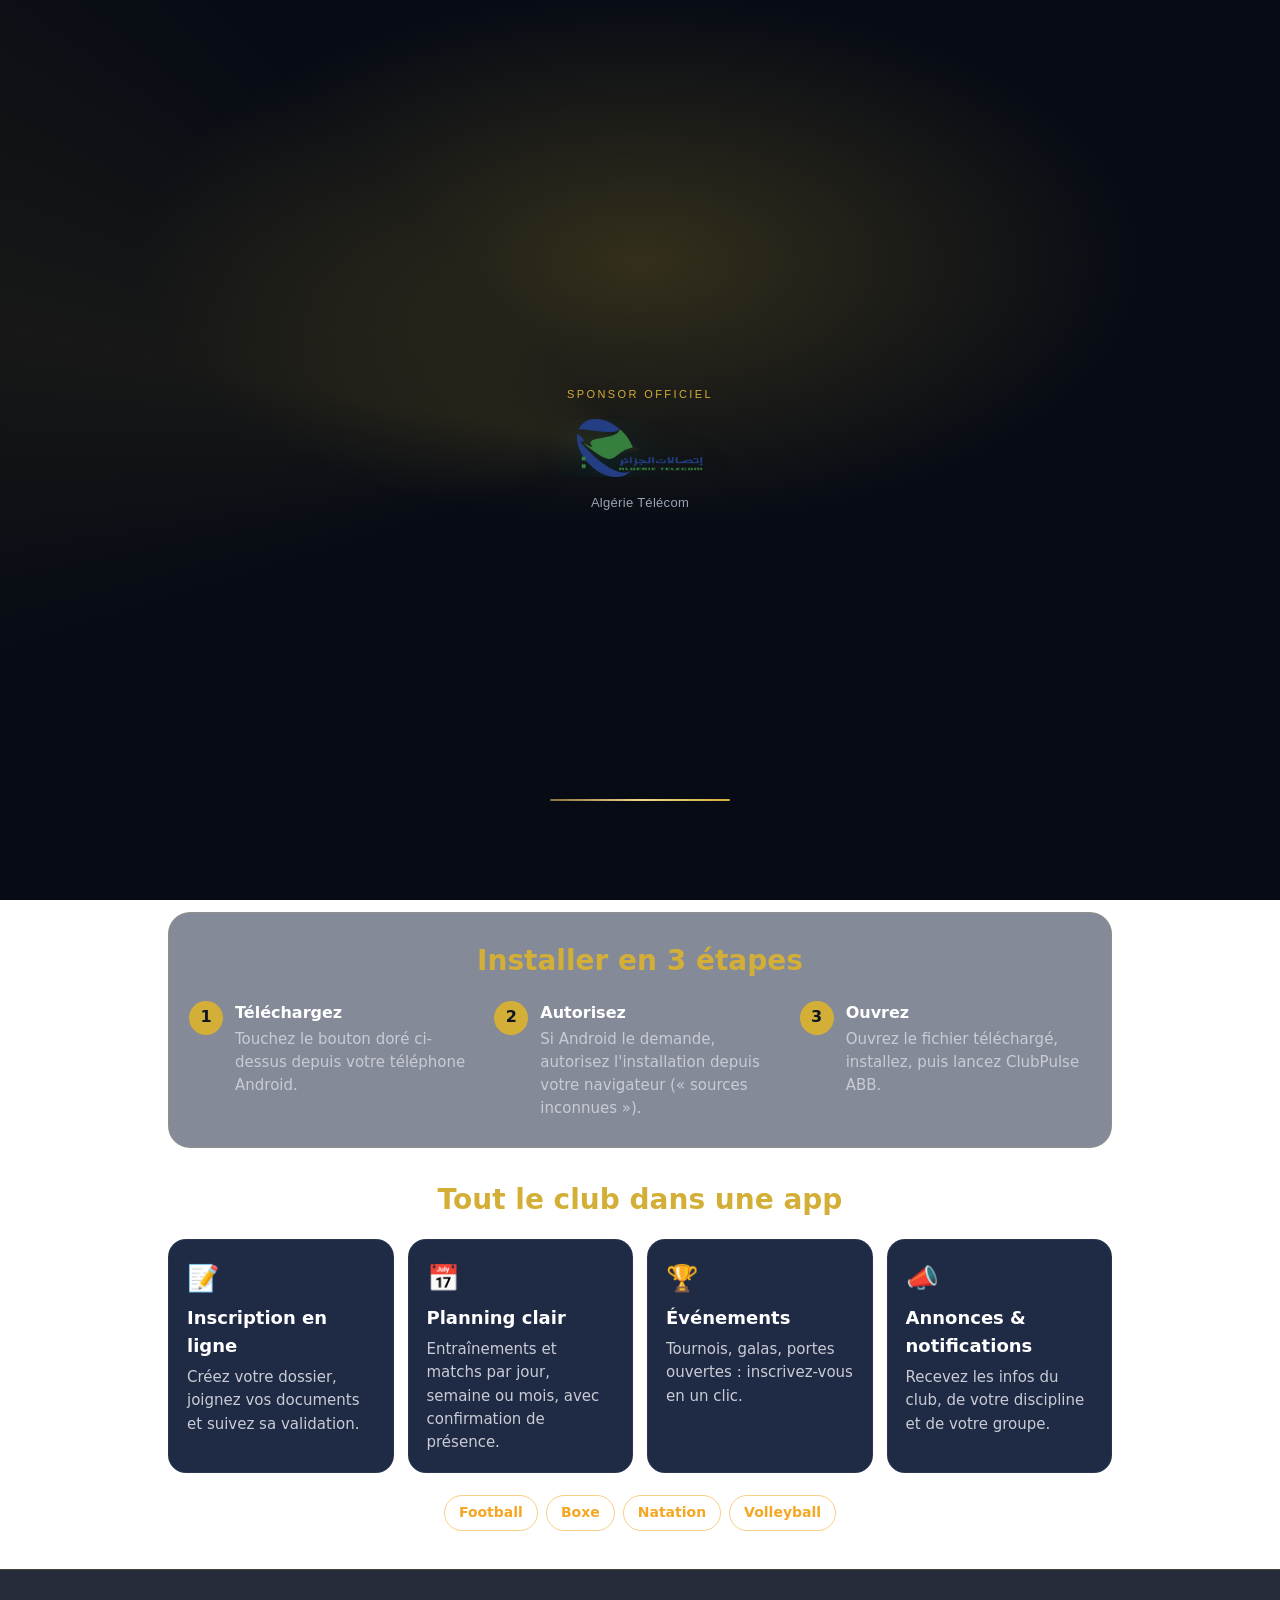
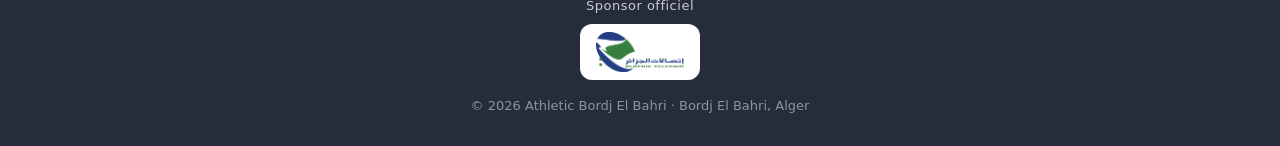
==== index.html @ ad1ceca2 "Landing charge motion.css" ====
<!DOCTYPE html>
<html lang="fr" dir="ltr">
<head>
  <meta charset="UTF-8">
  <meta name="viewport" content="width=device-width, initial-scale=1">
  <title>ClubPulse — Athletic Bordj El Bahri (ABB)</title>
  <meta name="description" content="ClubPulse, l'application officielle de l'Athletic Bordj El Bahri : inscriptions, planning, événements et annonces du club.">
  <meta name="theme-color" content="#1A1A2E">
  <meta property="og:title" content="ClubPulse — Athletic Bordj El Bahri">
  <meta property="og:description" content="Téléchargez l'application Android du club ABB.">
  <meta property="og:image" content="assets/logo-abb-full.png">
  <link rel="icon" type="image/png" href="assets/favicon.png">
  <link rel="stylesheet" href="assets/style.css">
  <link rel="stylesheet" href="assets/splash.css">
  <link rel="stylesheet" href="assets/motion.css">
</head>
<body>
  <div id="splash" class="splash" aria-hidden="true">
    <div class="splash-scene on" data-scene="club">
      <div class="ring"></div>
      <img class="crest" src="assets/logo-abb-emblem.png" alt="ABB">
      <p class="splash-name">Athletic Bordj El Bahri</p>
    </div>
    <div class="splash-scene" data-scene="ad">
      <p class="kicker">Sponsor officiel</p>
      <img class="ad-logo" src="assets/sponsor-at-mark.png" alt="Algérie Télécom">
      <p class="ad-name">Algérie Télécom</p>
    </div>
  </div>

  <header class="topbar">
    <a class="brand" href="#top">
      <img src="assets/logo-abb-emblem.png" alt="ABB" width="36" height="36">
      <span>ClubPulse <b>ABB</b></span>
    </a>
    <nav class="lang" aria-label="Langue / Language / اللغة">
      <button type="button" data-lang="fr" lang="fr">FR</button>
      <button type="button" data-lang="ar" lang="ar">عربي</button>
      <button type="button" data-lang="en" lang="en">EN</button>
    </nav>
  </header>

  <main id="top">
    <section class="hero">
      <img class="hero-logo" src="assets/logo-abb-full.png" alt="Athletic Bordj El Bahri" width="220">
      <p class="eyebrow" data-i18n="eyebrow">Application officielle du club</p>
      <h1 data-i18n="title">Athletic Bordj El Bahri</h1>
      <p class="lead" data-i18n="lead">Inscriptions, planning des entraînements, événements et annonces du club — dans votre poche.</p>

      <a class="btn-apk" id="apk-link" href="ClubPulse-ABB-release.apk" download>
        <svg viewBox="0 0 24 24" width="30" height="30" aria-hidden="true"><path fill="currentColor" d="M17.6 9.48l1.84-3.18a.4.4 0 0 0-.69-.4l-1.87 3.22A11.4 11.4 0 0 0 12 8.1c-1.77 0-3.43.4-4.88 1.02L5.25 5.9a.4.4 0 0 0-.69.4L6.4 9.48A10.8 10.8 0 0 0 1 18h22a10.8 10.8 0 0 0-5.4-8.52zM7 15.25a1.25 1.25 0 1 1 0-2.5 1.25 1.25 0 0 1 0 2.5zm10 0a1.25 1.25 0 1 1 0-2.5 1.25 1.25 0 0 1 0 2.5z"/></svg>
        <span class="btn-text">
          <strong data-i18n="download">Télécharger l'APK Android</strong>
          <small><span data-i18n="apkMeta">Version</span> 1.1.0 · <span dir="ltr">57</span> <span data-i18n="mb">Mo</span></small>
        </span>
      </a>
      <a class="btn-web" id="web-link" href="app/" data-i18n="openWeb">Ouvrir la démo web</a>
      <a class="btn-web" href="premium/">Voir l’interface premium</a>
      <p class="note" data-i18n="note">Gratuit · Android 7.0 ou plus · Français, العربية, English</p>
    </section>

    <section class="install">
      <h2 data-i18n="installTitle">Installer en 3 étapes</h2>
      <ol>
        <li><span class="num">1</span><div><b data-i18n="s1t">Téléchargez</b><p data-i18n="s1">Touchez le bouton doré ci-dessus depuis votre téléphone Android.</p></div></li>
        <li><span class="num">2</span><div><b data-i18n="s2t">Autorisez</b><p data-i18n="s2">Si Android le demande, autorisez l'installation depuis votre navigateur (« sources inconnues »).</p></div></li>
        <li><span class="num">3</span><div><b data-i18n="s3t">Ouvrez</b><p data-i18n="s3">Ouvrez le fichier téléchargé, installez, puis lancez ClubPulse ABB.</p></div></li>
      </ol>
    </section>

    <section class="features">
      <h2 data-i18n="featuresTitle">Tout le club dans une app</h2>
      <div class="grid">
        <article><div class="ico">📝</div><h3 data-i18n="f1t">Inscription en ligne</h3><p data-i18n="f1">Créez votre dossier, joignez vos documents et suivez sa validation.</p></article>
        <article><div class="ico">📅</div><h3 data-i18n="f2t">Planning clair</h3><p data-i18n="f2">Entraînements et matchs par jour, semaine ou mois, avec confirmation de présence.</p></article>
        <article><div class="ico">🏆</div><h3 data-i18n="f3t">Événements</h3><p data-i18n="f3">Tournois, galas, portes ouvertes : inscrivez-vous en un clic.</p></article>
        <article><div class="ico">📣</div><h3 data-i18n="f4t">Annonces & notifications</h3><p data-i18n="f4">Recevez les infos du club, de votre discipline et de votre groupe.</p></article>
      </div>
      <div class="chips">
        <span data-i18n="d1">Football</span><span data-i18n="d2">Boxe</span><span data-i18n="d3">Natation</span><span data-i18n="d4">Volleyball</span>
      </div>
    </section>
  </main>

  <footer class="footer">
    <div class="sponsor">
      <span data-i18n="sponsor">Sponsor officiel</span>
      <div class="sponsor-logo"><img src="assets/sponsor-algerie-telecom.png" alt="Algérie Télécom" height="40"></div>
    </div>
    <p class="copy">© <span id="year">2026</span> Athletic Bordj El Bahri · <span data-i18n="city">Bordj El Bahri, Alger</span></p>
  </footer>

  <script src="assets/i18n.js"></script>
  <script src="assets/splash.js"></script>
</body>
</html>
---- assets/style.css ----
@font-face { font-family: "Noto Sans Arabic"; src: url("NotoSansArabic-Regular.ttf") format("truetype"); font-weight: 400; font-display: swap; }
@font-face { font-family: "Noto Sans Arabic"; src: url("NotoSansArabic-Bold.ttf") format("truetype"); font-weight: 700; font-display: swap; }
:root { --navy: #1A1A2E; --navy-deep: #0F1624; --card: #1F2A44; --gold: #D4AF37; --accent: #F5A623; --text: #fff; --muted: #C9CCD6; }
* { box-sizing: border-box; }
html { scroll-behavior: smooth; }
body { margin: 0; color: var(--text); background: radial-gradient(1200px 600px at 50% -10%, #2a2a4a 0%, var(--navy) 45%, var(--navy-deep) 100%) fixed;
  font-family: system-ui, -apple-system, "Segoe UI", Roboto, "Helvetica Neue", Arial, sans-serif; line-height: 1.55; }
html[lang="ar"] body { font-family: "Noto Sans Arabic", system-ui, sans-serif; }
img { max-width: 100%; }
.topbar { position: sticky; top: 0; z-index: 10; display: flex; align-items: center; justify-content: space-between; gap: 12px;
  padding: 10px 18px; background: rgba(15, 22, 36, .85); backdrop-filter: blur(8px); border-bottom: 1px solid rgba(212, 175, 55, .18); }
.brand { display: flex; align-items: center; gap: 10px; color: var(--text); text-decoration: none; font-weight: 600; letter-spacing: .3px; }
.brand b { color: var(--gold); }
.lang { display: flex; gap: 6px; }
.lang button { border: 1px solid rgba(212, 175, 55, .5); background: transparent; color: var(--text); padding: 6px 12px; border-radius: 999px; cursor: pointer; font: inherit; font-size: 14px; }
.lang button[aria-pressed="true"] { background: var(--gold); color: var(--navy-deep); font-weight: 700; }
main { max-width: 980px; margin: 0 auto; padding: 0 18px; }
.hero { text-align: center; padding: 34px 0 28px; }
.hero-logo { width: 190px; height: auto; filter: drop-shadow(0 12px 30px rgba(212, 175, 55, .25)); }
.eyebrow { color: var(--accent); text-transform: uppercase; letter-spacing: 2px; font-size: 13px; margin: 16px 0 4px; font-weight: 600; }
html[lang="ar"] .eyebrow { letter-spacing: 0; font-size: 15px; }
h1 { font-size: clamp(28px, 6vw, 46px); margin: 0 0 10px; color: var(--gold); line-height: 1.15; }
.lead { color: var(--muted); font-size: clamp(16px, 2.6vw, 19px); max-width: 640px; margin: 0 auto 26px; }
.btn-apk { display: inline-flex; align-items: center; gap: 14px; text-decoration: none; color: var(--navy-deep);
  background: linear-gradient(180deg, #F0CF5A 0%, var(--gold) 55%, #B8952B 100%); padding: 18px 30px; border-radius: 18px;
  box-shadow: 0 14px 34px rgba(212, 175, 55, .35), inset 0 1px 0 rgba(255,255,255,.5); font-size: 20px; min-width: min(100%, 360px);
  justify-content: center; transition: transform .15s ease, box-shadow .15s ease; animation: glow 2.6s ease-in-out infinite; }
.btn-apk:hover, .btn-apk:focus-visible { transform: translateY(-2px) scale(1.01); box-shadow: 0 18px 40px rgba(212, 175, 55, .5); }
.btn-apk .btn-text { display: flex; flex-direction: column; text-align: start; line-height: 1.25; }
.btn-apk strong { font-size: clamp(19px, 4.4vw, 24px); }
.btn-apk small { font-size: 13px; opacity: .8; font-weight: 600; }
@keyframes glow { 0%,100% { box-shadow: 0 14px 34px rgba(212,175,55,.30); } 50% { box-shadow: 0 14px 44px rgba(245,166,35,.55); } }
.btn-web { display: block; width: fit-content; margin: 16px auto 0; color: var(--gold); border: 1.5px solid var(--gold); padding: 11px 24px; border-radius: 14px; text-decoration: none; font-weight: 600; }
.btn-web:hover { background: rgba(212, 175, 55, .12); }
.note { color: var(--muted); font-size: 14px; margin-top: 14px; }
section h2 { text-align: center; color: var(--gold); font-size: clamp(22px, 4vw, 28px); margin: 0 0 18px; }
.install { background: rgba(31, 42, 68, .55); border: 1px solid rgba(212, 175, 55, .15); border-radius: 22px; padding: 26px 20px; margin: 10px 0 30px; }
.install ol { list-style: none; margin: 0; padding: 0; display: grid; gap: 14px; grid-template-columns: repeat(auto-fit, minmax(230px, 1fr)); }
.install li { display: flex; gap: 12px; align-items: flex-start; }
.install p { margin: 2px 0 0; color: var(--muted); font-size: 15px; }
.num { flex: 0 0 34px; height: 34px; border-radius: 50%; background: var(--gold); color: var(--navy-deep); display: grid; place-items: center; font-weight: 800; }
.features .grid { display: grid; gap: 14px; grid-template-columns: repeat(auto-fit, minmax(210px, 1fr)); }
.features article { background: var(--card); border-radius: 18px; padding: 18px; border: 1px solid rgba(255,255,255,.05); }
.features h3 { margin: 6px 0 6px; font-size: 18px; }
.features p { margin: 0; color: var(--muted); font-size: 15px; }
.ico { font-size: 26px; }
.chips { display: flex; flex-wrap: wrap; justify-content: center; gap: 8px; margin: 22px 0 38px; }
.chips span { border: 1px solid rgba(245, 166, 35, .55); color: var(--accent); padding: 6px 14px; border-radius: 999px; font-weight: 600; font-size: 14px; }
.footer { border-top: 1px solid rgba(212, 175, 55, .18); background: rgba(15, 22, 36, .9); padding: 26px 18px 30px; text-align: center; }
.sponsor { display: flex; flex-direction: column; align-items: center; gap: 8px; color: var(--muted); font-size: 13px; letter-spacing: .5px; }
.sponsor-logo { background: #fff; border-radius: 12px; padding: 8px 16px; }
.sponsor-logo img { display: block; height: 40px; width: auto; }
.copy { color: #8e93a3; font-size: 13px; margin: 16px 0 0; }
@media (max-width: 420px) { .btn-apk { padding: 16px 18px; gap: 10px; } .brand span { font-size: 15px; } }
---- assets/splash.css ----
/* ClubPulse — animations avancées splash */
@property --splash-ang {
  syntax: "<angle>";
  inherits: false;
  initial-value: 0deg;
}

.splash {
  position: fixed; inset: 0; z-index: 80;
  isolation: isolate;
  background: #070B14;
  display: grid; place-items: center;
  color: #F4F1EA;
  font-family: -apple-system, BlinkMacSystemFont, "Segoe UI", sans-serif;
  transition: opacity .5s ease, filter .5s ease;
  overflow: hidden;
}
.splash::before {
  content: "";
  position: absolute; inset: -20%;
  background:
    radial-gradient(40% 30% at 50% 35%, rgba(212,175,55,.22), transparent 70%),
    conic-gradient(from var(--splash-ang), transparent 0 70%, rgba(212,175,55,.08) 78%, transparent 88%);
  animation: splash-aurora 8s linear infinite;
  pointer-events: none;
}
.splash.is-out { opacity: 0; filter: blur(8px); pointer-events: none; }

.splash-scene {
  position: absolute; inset: 0;
  display: flex; flex-direction: column; align-items: center; justify-content: center;
  gap: 16px; padding: 24px;
  opacity: 0;
  transform: translateY(16px) scale(.94);
  filter: blur(8px);
  transition: opacity .55s ease, transform .55s cubic-bezier(.22,1,.36,1), filter .55s ease;
}
.splash-scene.on { opacity: 1; transform: none; filter: none; }

.splash .ring {
  width: 176px; height: 176px; border-radius: 50%;
  position: absolute;
  background: conic-gradient(from var(--splash-ang), #D4AF37, transparent 28%, transparent 72%, #F0D78C);
  -webkit-mask: radial-gradient(farthest-side, transparent calc(100% - 2px), #000 calc(100% - 1px));
          mask: radial-gradient(farthest-side, transparent calc(100% - 2px), #000 calc(100% - 1px));
  animation: splash-ang 2.2s linear infinite;
}
.splash .ring:after {
  content: ""; position: absolute; inset: 12px; border-radius: 50%;
  border: 1px solid rgba(212,175,55,.14);
}

.crest-wrap {
  width: 120px; height: 120px;
  position: relative; z-index: 1;
  display: grid; place-items: center;
}
.splash .crest {
  width: 112px; height: 112px; object-fit: contain;
  animation: splash-float 2.4s ease-in-out infinite;
  filter: drop-shadow(0 14px 30px rgba(212,175,55,.32));
}
.crest-wrap::after {
  content: "";
  position: absolute; inset: -8%;
  background: linear-gradient(105deg, transparent 35%, rgba(255,236,180,.7) 50%, transparent 65%);
  transform: translateX(-120%);
  animation: splash-shine 1.8s ease-in-out .2s infinite;
  pointer-events: none;
  mix-blend-mode: screen;
}

.splash-sparks {
  position: absolute; width: 220px; height: 220px; pointer-events: none;
}
.splash-sparks i {
  position: absolute; width: 4px; height: 4px; border-radius: 50%;
  background: #F0D78C; opacity: 0;
  animation: splash-spark 2.2s ease-in-out infinite;
}
.splash-sparks i:nth-child(1) { top: 18%; left: 12%; animation-delay: 0s; }
.splash-sparks i:nth-child(2) { top: 8%; right: 22%; animation-delay: .35s; }
.splash-sparks i:nth-child(3) { bottom: 16%; left: 20%; animation-delay: .7s; }
.splash-sparks i:nth-child(4) { bottom: 10%; right: 14%; animation-delay: 1s; }
.splash-sparks i:nth-child(5) { top: 46%; left: 2%; animation-delay: .2s; }
.splash-sparks i:nth-child(6) { top: 40%; right: 0; animation-delay: .9s; }

.splash-name {
  margin: 138px 0 0; font-size: 15px; letter-spacing: 1.4px;
  text-transform: uppercase; color: #D4AF37; font-weight: 700; text-align: center;
  animation: splash-kern 1.6s ease both;
}
.splash .kicker {
  margin: 0; font-size: 11px; letter-spacing: 2.4px; text-transform: uppercase; color: #D4AF37;
}
.splash .ad-logo {
  width: min(240px, 72vw); height: 58px; object-fit: contain;
  animation: splash-ad 1.1s cubic-bezier(.22,1,.36,1) both;
  filter: drop-shadow(0 10px 24px rgba(0,180,160,.18));
}
.splash .ad-name { margin: 0; color: #9AA3B5; font-size: 13px; letter-spacing: .3px; }

.splash-bar {
  position: absolute; bottom: 11%; left: 50%;
  width: min(180px, 46vw); height: 2px;
  transform: translateX(-50%);
  background: rgba(212,175,55,.15); overflow: hidden; border-radius: 99px;
}
.splash-bar b {
  display: block; height: 100%; width: 0;
  background: linear-gradient(90deg, #8A7340, #F0D78C, #D4AF37);
  animation: splash-load 3s cubic-bezier(.22,1,.36,1) forwards;
}

@keyframes splash-ang { to { --splash-ang: 360deg; } }
@keyframes splash-aurora { to { --splash-ang: 360deg; transform: rotate(18deg); } }
@keyframes splash-float {
  0%,100% { transform: translateY(0) scale(1); }
  50% { transform: translateY(-7px) scale(1.04); }
}
@keyframes splash-shine {
  0% { transform: translateX(-130%) skewX(-18deg); }
  100% { transform: translateX(130%) skewX(-18deg); }
}
@keyframes splash-spark {
  0%,100% { opacity: 0; transform: scale(.4) translateY(0); }
  40% { opacity: 1; transform: scale(1) translateY(-10px); }
}
@keyframes splash-kern {
  from { letter-spacing: 6px; opacity: 0; }
  to { letter-spacing: 1.4px; opacity: 1; }
}
@keyframes splash-ad {
  from { opacity: 0; clip-path: inset(0 40% 0 40%); transform: scale(.92); }
  to { opacity: 1; clip-path: inset(0 0 0 0); transform: none; }
}
@keyframes splash-load { to { width: 100%; } }

@media (prefers-reduced-motion: reduce) {
  .splash::before, .splash .ring, .splash .crest, .crest-wrap::after,
  .splash-sparks i, .splash .ad-logo, .splash-name, .splash-bar b { animation: none; }
  .splash-scene { filter: none; transform: none; }
}
---- assets/motion.css ----
/* ClubPulse — motion après splash */
.hero-logo {
  animation: float-logo 4.5s ease-in-out infinite;
  transform-origin: center;
}
.brand img {
  animation: crest-idle 3.6s ease-in-out infinite;
}
.btn-web {
  transition: transform .2s ease, background .2s ease, box-shadow .2s ease;
}
.btn-web:hover { transform: translateY(-1px); }
.features article {
  animation: rise-in .7s cubic-bezier(.22,1,.36,1) both;
}
.features article:nth-child(2) { animation-delay: .08s; }
.features article:nth-child(3) { animation-delay: .16s; }
.features article:nth-child(4) { animation-delay: .24s; }
.chips span { animation: rise-in .6s ease both; }
.chips span:nth-child(2) { animation-delay: .05s; }
.chips span:nth-child(3) { animation-delay: .1s; }
.chips span:nth-child(4) { animation-delay: .15s; }

.screen { animation: screen-in .38s cubic-bezier(.22,1,.36,1); }
.member { animation: rise-in .6s cubic-bezier(.22,1,.36,1) both; }
.next { animation: rise-in .7s cubic-bezier(.22,1,.36,1) .06s both; }
.item { animation: rise-in .55s cubic-bezier(.22,1,.36,1) both; }
.item:nth-child(2) { animation-delay: .06s; }
.item:nth-child(3) { animation-delay: .12s; }
.item:nth-child(4) { animation-delay: .18s; }
.sponsor, .sponsor-bar { animation: rise-in .8s ease .15s both; }
.icon { transition: transform .18s ease, background .18s ease; }
.icon:active { transform: scale(.92); }
.go, .maybe, .no { transition: transform .15s ease, box-shadow .15s ease; }
.go:active, .maybe:active, .no:active { transform: scale(.97); }
.sw i { transition: left .22s cubic-bezier(.22,1,.36,1); }

@keyframes float-logo {
  0%,100% { transform: translateY(0); filter: drop-shadow(0 12px 30px rgba(212,175,55,.25)); }
  50% { transform: translateY(-10px); filter: drop-shadow(0 22px 36px rgba(212,175,55,.4)); }
}
@keyframes crest-idle {
  0%,100% { transform: rotate(0deg) scale(1); }
  40% { transform: rotate(-4deg) scale(1.04); }
  70% { transform: rotate(3deg) scale(1.02); }
}
@keyframes rise-in {
  from { opacity: 0; transform: translateY(14px); }
  to { opacity: 1; transform: none; }
}
@keyframes screen-in {
  from { opacity: 0; transform: translateY(10px); }
  to { opacity: 1; transform: none; }
}

@media (prefers-reduced-motion: reduce) {
  .hero-logo, .brand img, .features article, .chips span,
  .screen, .member, .next, .item, .sponsor, .sponsor-bar { animation: none; }
}
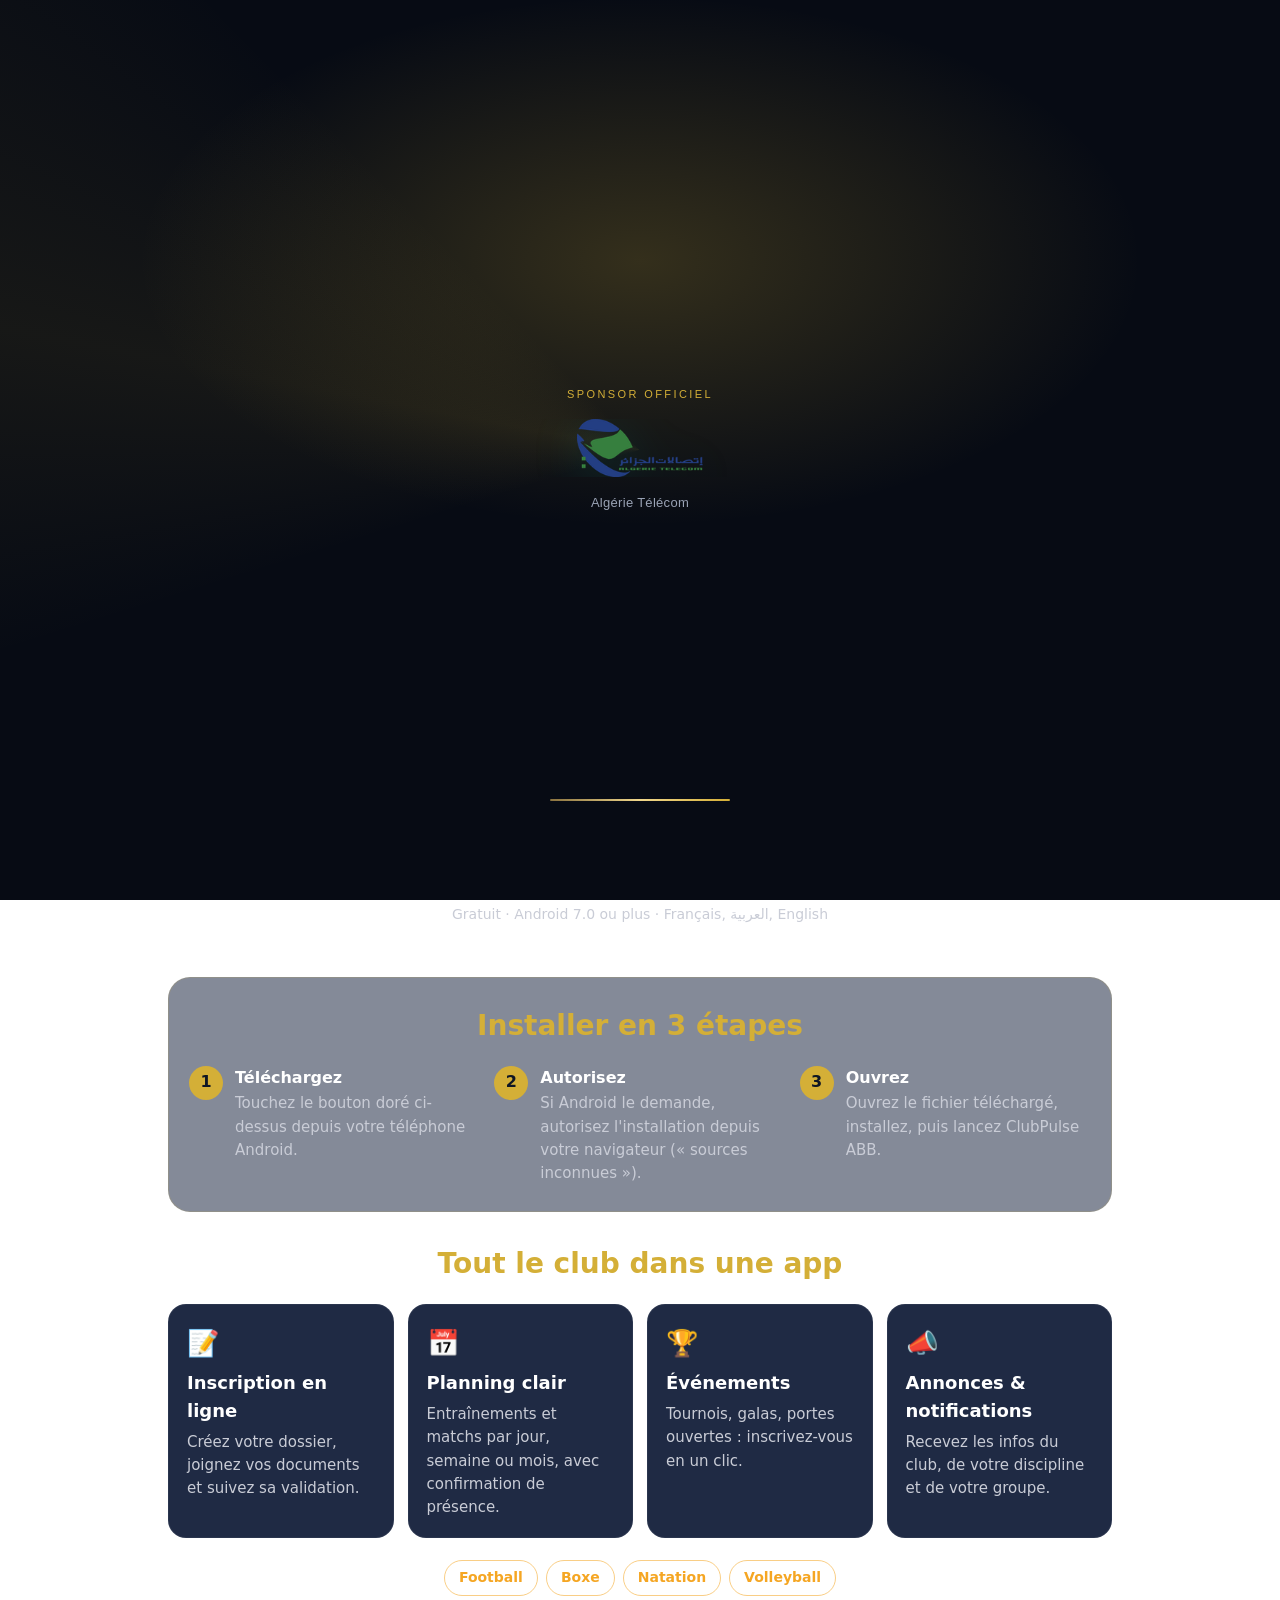
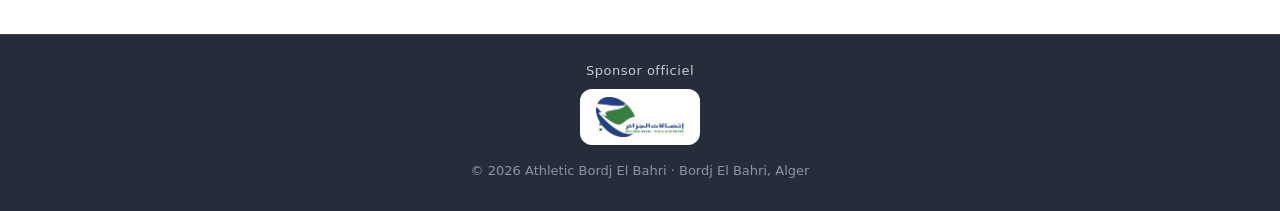
==== commit 968daac5: "Lien Courbes de Bézier" ====
--- a/index.html
+++ b/index.html
@@ -11,6 +11,7 @@
   <meta property="og:image" content="assets/logo-abb-full.png">
   <link rel="icon" type="image/png" href="assets/favicon.png">
   <link rel="stylesheet" href="assets/style.css">
+  <link rel="stylesheet" href="assets/bezier.css">
   <link rel="stylesheet" href="assets/splash.css">
   <link rel="stylesheet" href="assets/motion.css">
 </head>
@@ -56,6 +57,7 @@
       </a>
       <a class="btn-web" id="web-link" href="app/" data-i18n="openWeb">Ouvrir la démo web</a>
       <a class="btn-web" href="premium/">Voir l’interface premium</a>
+      <a class="btn-web" href="motion/">Courbes de Bézier</a>
       <p class="note" data-i18n="note">Gratuit · Android 7.0 ou plus · Français, العربية, English</p>
     </section>
 
--- a/assets/bezier.css
+++ b/assets/bezier.css
@@ -0,0 +1,10 @@
+/* ClubPulse — palette de courbes de Bézier */
+:root {
+  --ease-out-expo: cubic-bezier(0.16, 1, 0.3, 1);
+  --ease-out-quart: cubic-bezier(0.25, 1, 0.5, 1);
+  --ease-in-quart: cubic-bezier(0.5, 0, 0.75, 0);
+  --ease-in-out-quint: cubic-bezier(0.83, 0, 0.17, 1);
+  --ease-spring: cubic-bezier(0.34, 1.45, 0.64, 1);
+  --ease-soft: cubic-bezier(0.22, 1, 0.36, 1);
+  --ease-hold: cubic-bezier(0.45, 0.05, 0.55, 0.95);
+}
--- a/assets/splash.css
+++ b/assets/splash.css
@@ -33,7 +33,7 @@
   opacity: 0;
   transform: translateY(16px) scale(.94);
   filter: blur(8px);
-  transition: opacity .55s ease, transform .55s cubic-bezier(.22,1,.36,1), filter .55s ease;
+  transition: opacity .55s var(--ease-out-expo, cubic-bezier(.16,1,.3,1)), transform .55s var(--ease-out-expo, cubic-bezier(.16,1,.3,1)), filter .55s var(--ease-out-expo, cubic-bezier(.16,1,.3,1));
 }
 .splash-scene.on { opacity: 1; transform: none; filter: none; }
 
@@ -95,7 +95,7 @@
 }
 .splash .ad-logo {
   width: min(240px, 72vw); height: 58px; object-fit: contain;
-  animation: splash-ad 1.1s cubic-bezier(.22,1,.36,1) both;
+  animation: splash-ad 1.15s var(--ease-spring, cubic-bezier(.34,1.45,.64,1)) both;
   filter: drop-shadow(0 10px 24px rgba(0,180,160,.18));
 }
 .splash .ad-name { margin: 0; color: #9AA3B5; font-size: 13px; letter-spacing: .3px; }
@@ -109,7 +109,7 @@
 .splash-bar b {
   display: block; height: 100%; width: 0;
   background: linear-gradient(90deg, #8A7340, #F0D78C, #D4AF37);
-  animation: splash-load 3s cubic-bezier(.22,1,.36,1) forwards;
+  animation: splash-load 3s var(--ease-out-expo, cubic-bezier(.16,1,.3,1)) forwards;
 }
 
 @keyframes splash-ang { to { --splash-ang: 360deg; } }
--- a/assets/motion.css
+++ b/assets/motion.css
@@ -1,4 +1,57 @@
 /* ClubPulse — motion après splash */
+.hero-logo {
+  animation: float-logo 4.5s var(--ease-hold, cubic-bezier(.45,.05,.55,.95)) infinite;
+  transform-origin: center;
+}
+.brand img {
+  animation: crest-idle 3.6s var(--ease-hold, cubic-bezier(.45,.05,.55,.95)) infinite;
+}
+.btn-web {
+  transition: transform .28s var(--ease-spring, cubic-bezier(.34,1.45,.64,1)), background .2s ease, box-shadow .2s ease;
+}
+.btn-web:hover { transform: translateY(-1px); }
+.features article {
+  animation: rise-in .75s var(--ease-soft, cubic-bezier(.22,1,.36,1)) both;
+}
+.features article:nth-child(2) { animation-delay: .08s; }
+.features article:nth-child(3) { animation-delay: .16s; }
+.features article:nth-child(4) { animation-delay: .24s; }
+.chips span { animation: rise-in .65s var(--ease-soft, cubic-bezier(.22,1,.36,1)) both; }
+.chips span:nth-child(2) { animation-delay: .05s; }
+.chips span:nth-child(3) { animation-delay: .1s; }
+.chips span:nth-child(4) { animation-delay: .15s; }
+
+.member { animation: rise-in .7s var(--ease-out-expo, cubic-bezier(.16,1,.3,1)) both; }
+.next { animation: rise-in .8s var(--ease-out-expo, cubic-bezier(.16,1,.3,1)) .06s both; }
+.item { animation: rise-in .6s var(--ease-soft, cubic-bezier(.22,1,.36,1)) both; }
+.item:nth-child(2) { animation-delay: .06s; }
+.item:nth-child(3) { animation-delay: .12s; }
+.item:nth-child(4) { animation-delay: .18s; }
+.sponsor, .sponsor-bar { animation: rise-in .85s var(--ease-soft, cubic-bezier(.22,1,.36,1)) .15s both; }
+.icon { transition: transform .22s var(--ease-spring, cubic-bezier(.34,1.45,.64,1)), background .18s ease; }
+.icon:active { transform: scale(.92); }
+.go, .maybe, .no { transition: transform .22s var(--ease-spring, cubic-bezier(.34,1.45,.64,1)), box-shadow .15s ease; }
+.go:active, .maybe:active, .no:active { transform: scale(.97); }
+.sw i { transition: left .28s var(--ease-spring, cubic-bezier(.34,1.45,.64,1)); }
+
+@keyframes float-logo {
+  0%,100% { transform: translateY(0); filter: drop-shadow(0 12px 30px rgba(212,175,55,.25)); }
+  50% { transform: translateY(-10px); filter: drop-shadow(0 22px 36px rgba(212,175,55,.4)); }
+}
+@keyframes crest-idle {
+  0%,100% { transform: rotate(0deg) scale(1); }
+  40% { transform: rotate(-4deg) scale(1.04); }
+  70% { transform: rotate(3deg) scale(1.02); }
+}
+@keyframes rise-in {
+  from { opacity: 0; transform: translateY(14px); }
+  to { opacity: 1; transform: none; }
+}
+
+@media (prefers-reduced-motion: reduce) {
+  .hero-logo, .brand img, .features article, .chips span,
+  .member, .next, .item, .sponsor, .sponsor-bar { animation: none; }
+}
 .hero-logo {
   animation: float-logo 4.5s ease-in-out infinite;
   transform-origin: center;
@@ -21,7 +74,6 @@
 .chips span:nth-child(3) { animation-delay: .1s; }
 .chips span:nth-child(4) { animation-delay: .15s; }
 
-.screen { animation: screen-in .38s cubic-bezier(.22,1,.36,1); }
 .member { animation: rise-in .6s cubic-bezier(.22,1,.36,1) both; }
 .next { animation: rise-in .7s cubic-bezier(.22,1,.36,1) .06s both; }
 .item { animation: rise-in .55s cubic-bezier(.22,1,.36,1) both; }
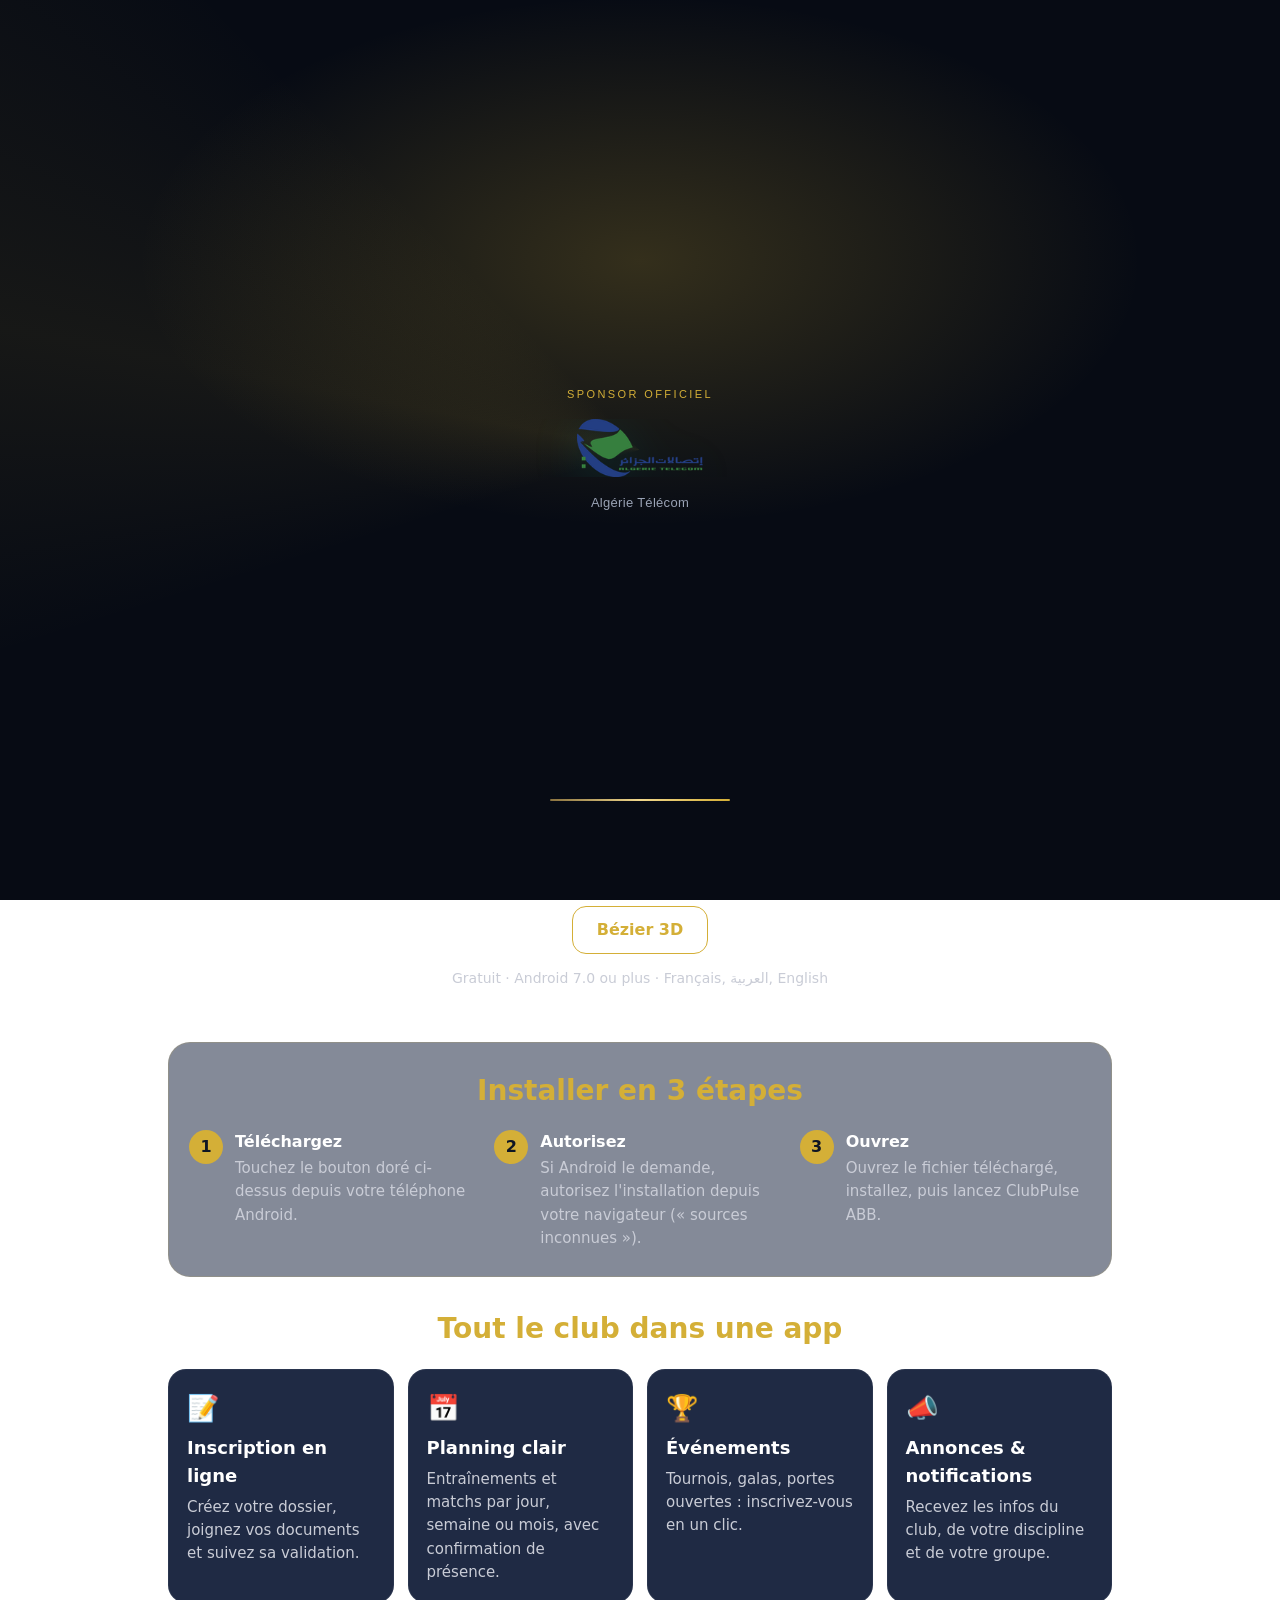
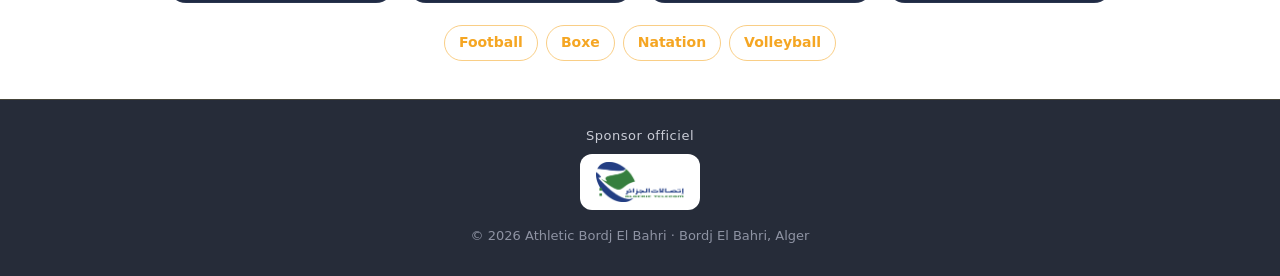
==== commit c463c71a: "Lien Bézier 3D sur la landing" ====
--- a/index.html
+++ b/index.html
@@ -58,6 +58,7 @@
       <a class="btn-web" id="web-link" href="app/" data-i18n="openWeb">Ouvrir la démo web</a>
       <a class="btn-web" href="premium/">Voir l’interface premium</a>
       <a class="btn-web" href="motion/">Courbes de Bézier</a>
+      <a class="btn-web" href="motion/3d.html">Bézier 3D</a>
       <p class="note" data-i18n="note">Gratuit · Android 7.0 ou plus · Français, العربية, English</p>
     </section>
 
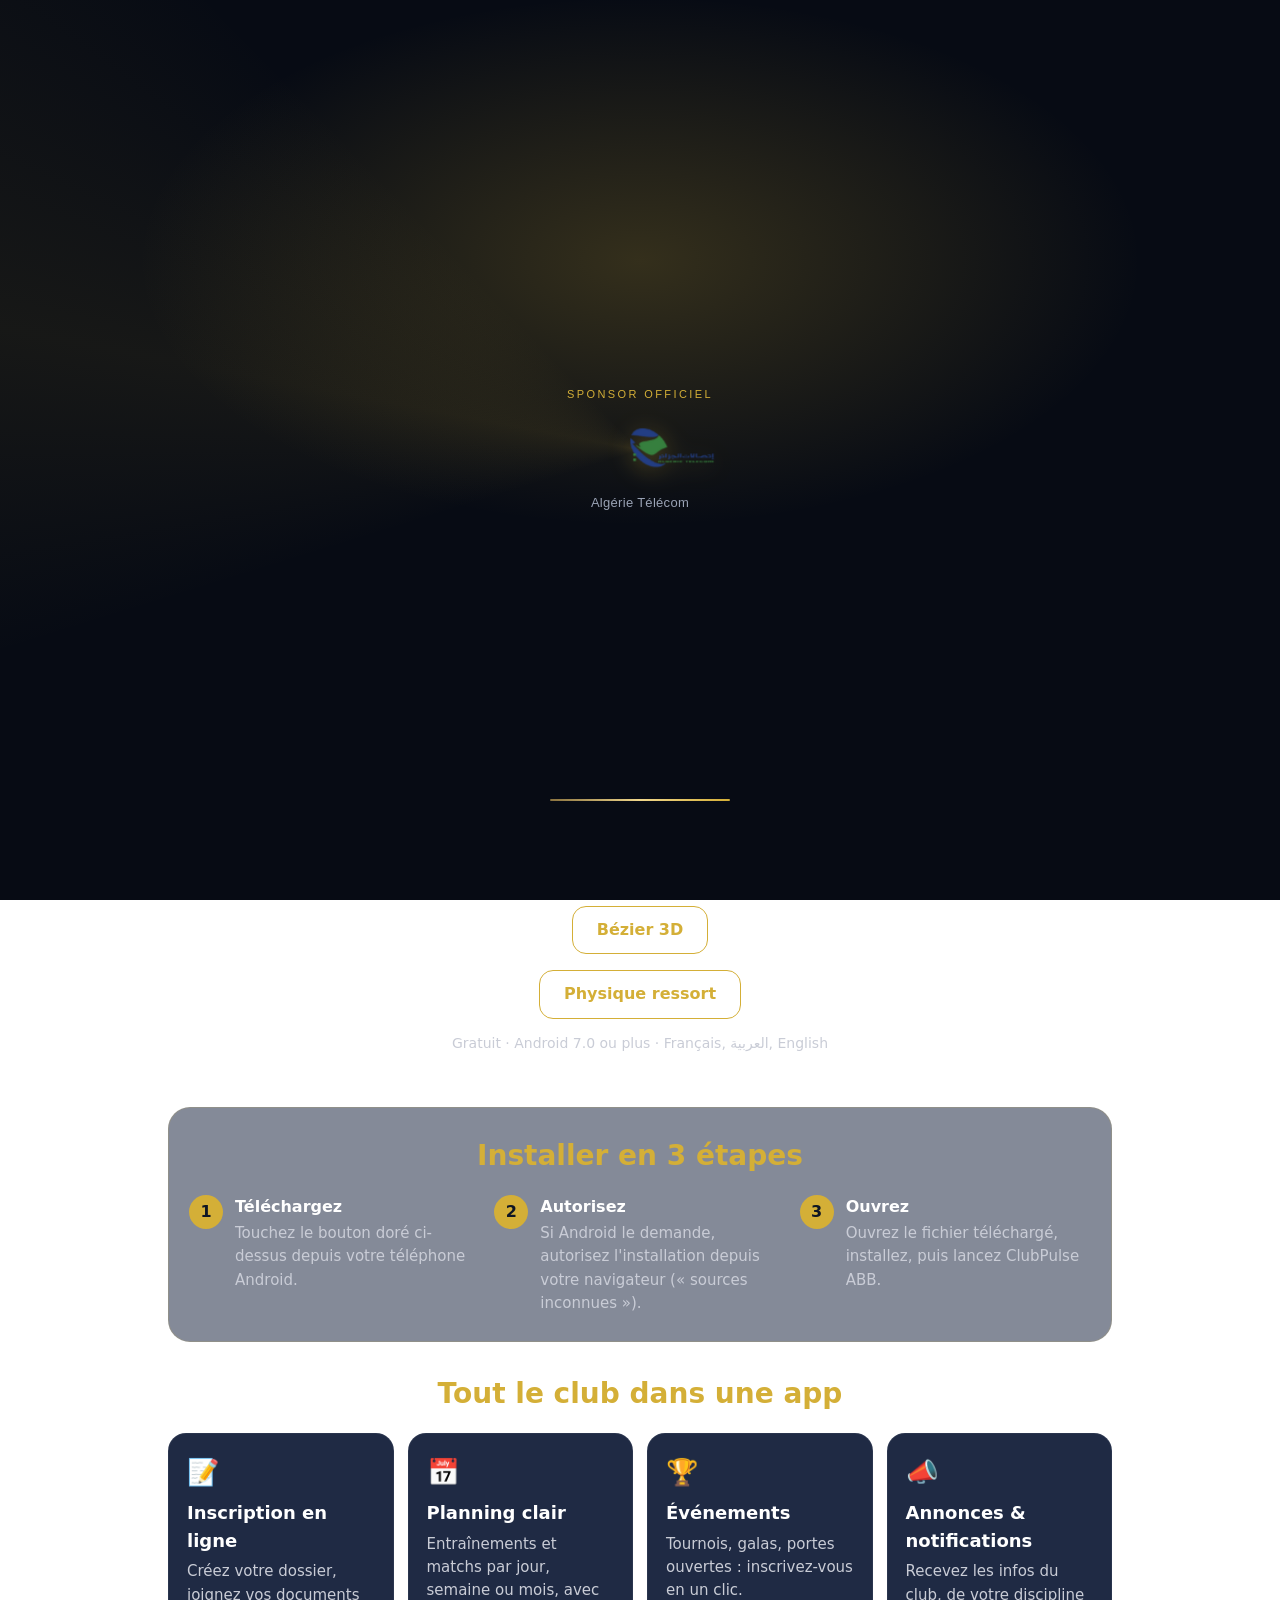
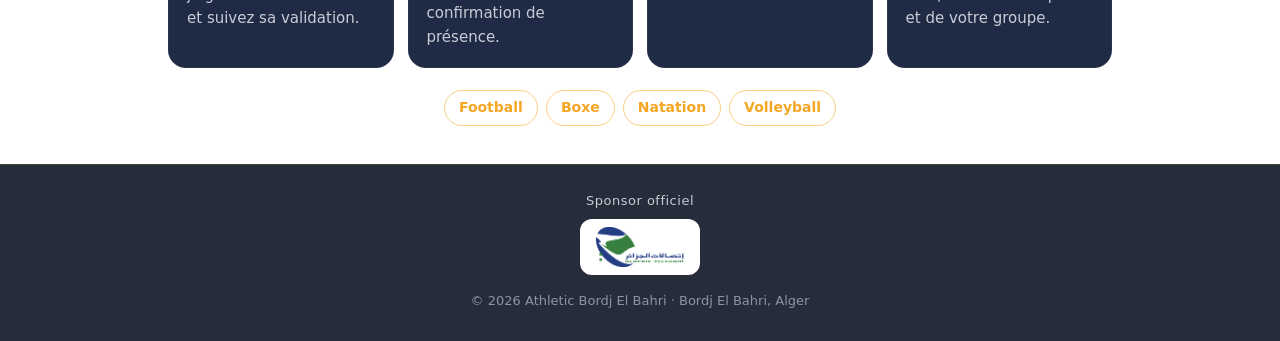
==== commit 760d5675: "Landing : physique + physics.js" ====
--- a/index.html
+++ b/index.html
@@ -58,7 +58,8 @@
       <a class="btn-web" id="web-link" href="app/" data-i18n="openWeb">Ouvrir la démo web</a>
       <a class="btn-web" href="premium/">Voir l’interface premium</a>
       <a class="btn-web" href="motion/">Courbes de Bézier</a>
-      <a class="btn-web" href="motion/3d.html">Bézier 3D</a>
+      <a class="btn-web" href="motion/3d/">Bézier 3D</a>
+      <a class="btn-web" href="motion/physics/">Physique ressort</a>
       <p class="note" data-i18n="note">Gratuit · Android 7.0 ou plus · Français, العربية, English</p>
     </section>
 
@@ -94,6 +95,7 @@
   </footer>
 
   <script src="assets/i18n.js"></script>
+  <script src="assets/physics.js"></script>
   <script src="assets/splash.js"></script>
 </body>
 </html>
--- a/assets/splash.css
+++ b/assets/splash.css
@@ -136,6 +136,14 @@
 }
 @keyframes splash-load { to { width: 100%; } }
 
+.splash .crest.bez3-live,
+.splash .ad-logo.bez3-live,
+.hero-logo.bez3-live,
+.brand img.bez3-live {
+  animation: none !important;
+  will-change: transform, filter;
+  transform-origin: center center;
+}
 @media (prefers-reduced-motion: reduce) {
   .splash::before, .splash .ring, .splash .crest, .crest-wrap::after,
   .splash-sparks i, .splash .ad-logo, .splash-name, .splash-bar b { animation: none; }
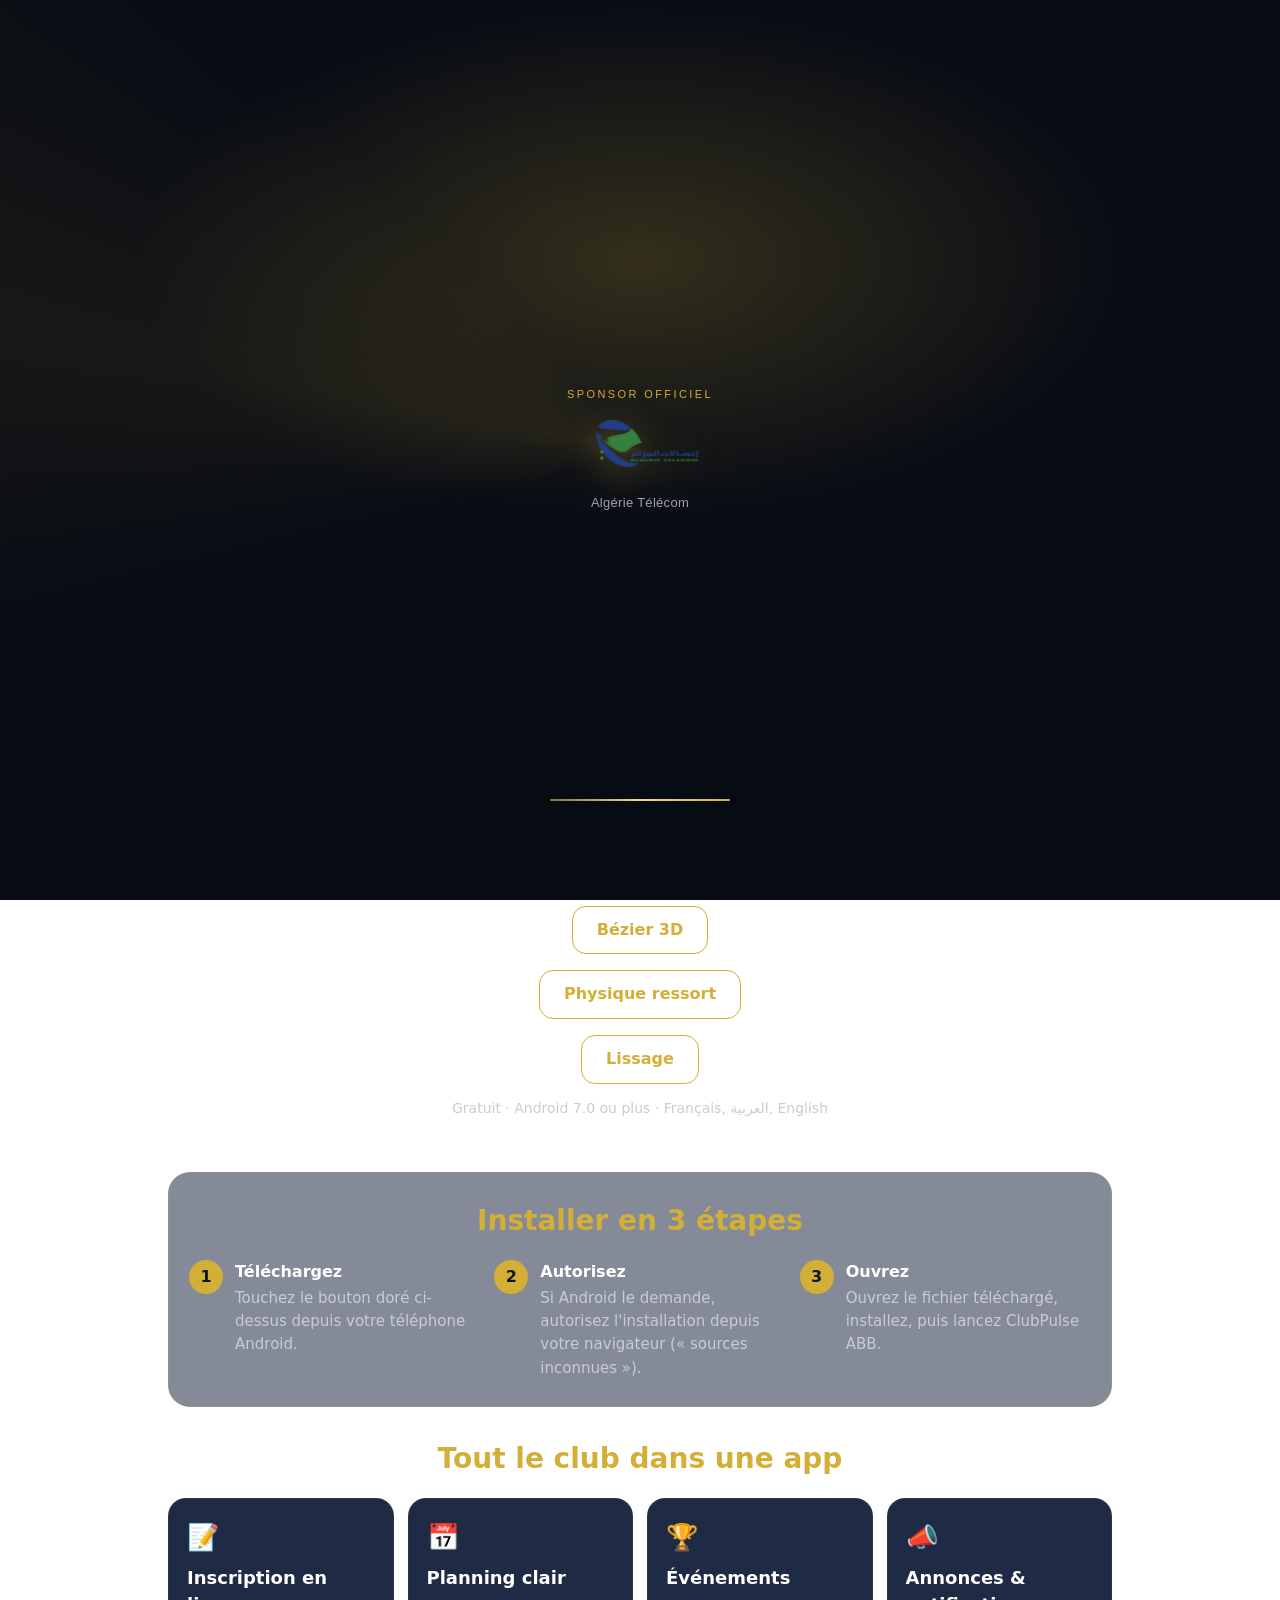
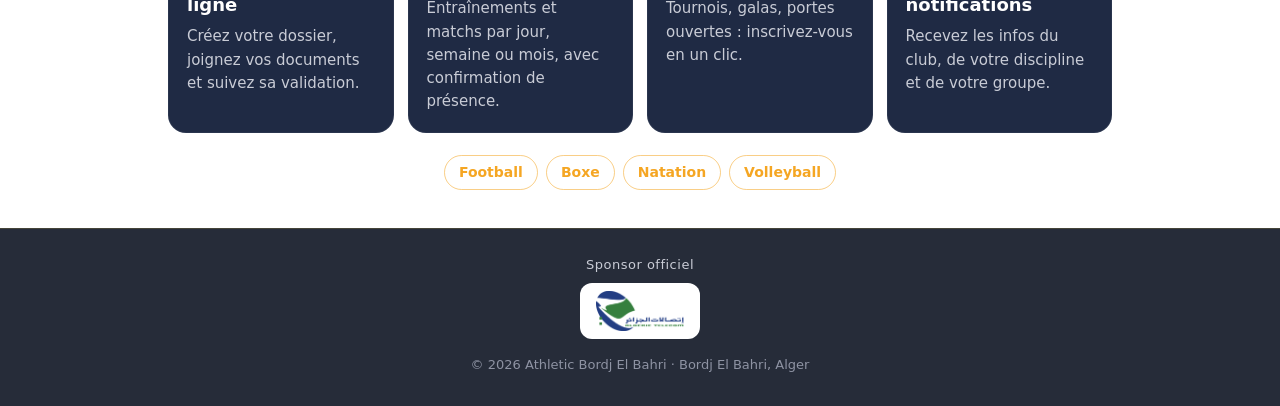
==== commit 78f9eade: "Landing lien lissage" ====
--- a/index.html
+++ b/index.html
@@ -60,6 +60,7 @@
       <a class="btn-web" href="motion/">Courbes de Bézier</a>
       <a class="btn-web" href="motion/3d/">Bézier 3D</a>
       <a class="btn-web" href="motion/physics/">Physique ressort</a>
+      <a class="btn-web" href="motion/smooth/">Lissage</a>
       <p class="note" data-i18n="note">Gratuit · Android 7.0 ou plus · Français, العربية, English</p>
     </section>
 
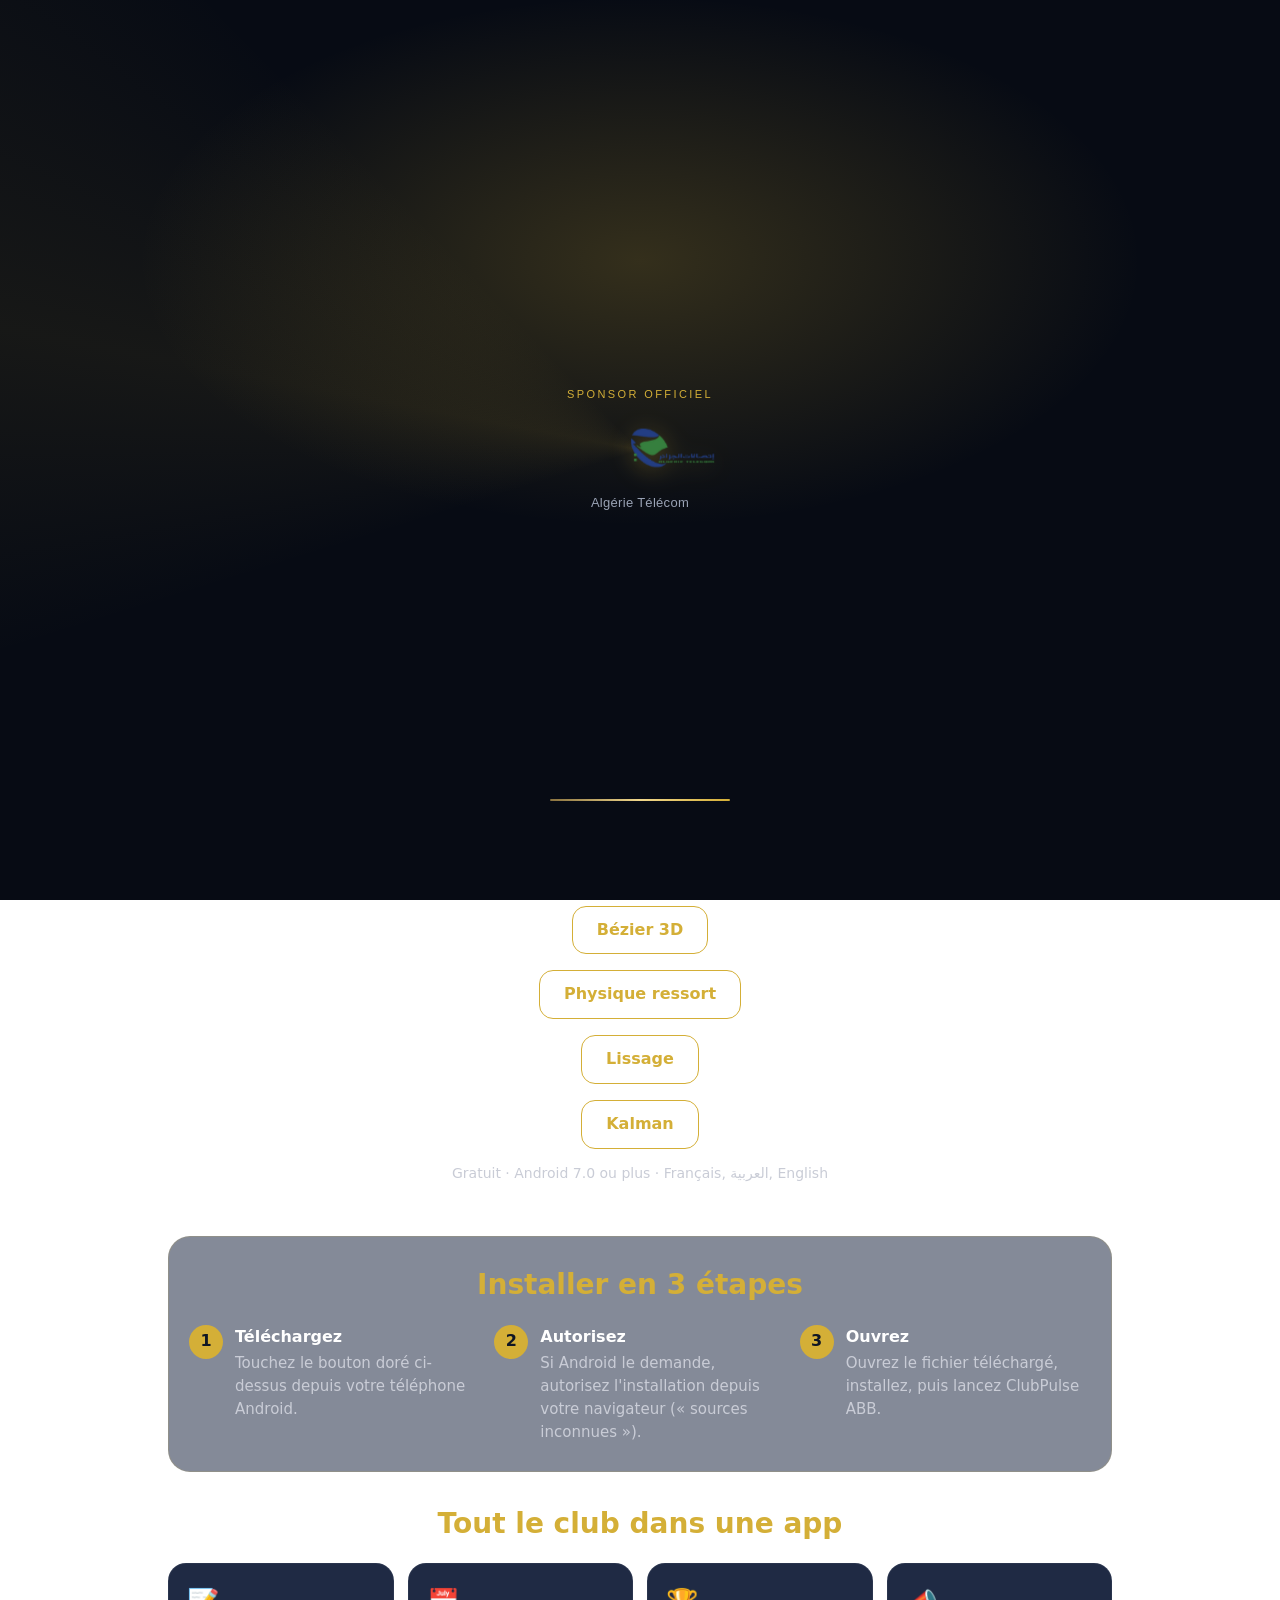
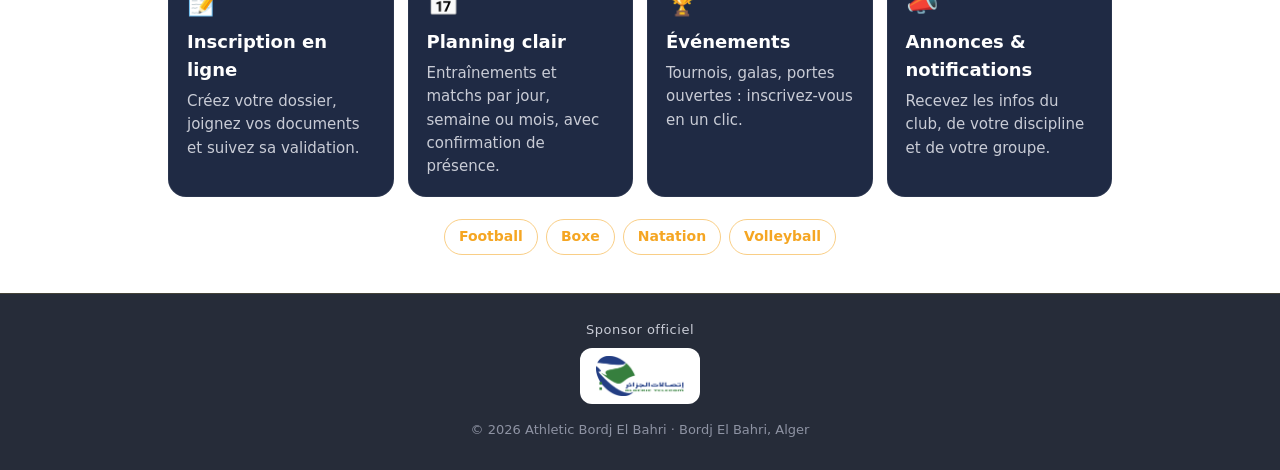
==== commit 28e21e65: "Landing lien Kalman" ====
--- a/index.html
+++ b/index.html
@@ -61,6 +61,7 @@
       <a class="btn-web" href="motion/3d/">Bézier 3D</a>
       <a class="btn-web" href="motion/physics/">Physique ressort</a>
       <a class="btn-web" href="motion/smooth/">Lissage</a>
+      <a class="btn-web" href="motion/kalman/">Kalman</a>
       <p class="note" data-i18n="note">Gratuit · Android 7.0 ou plus · Français, العربية, English</p>
     </section>
 
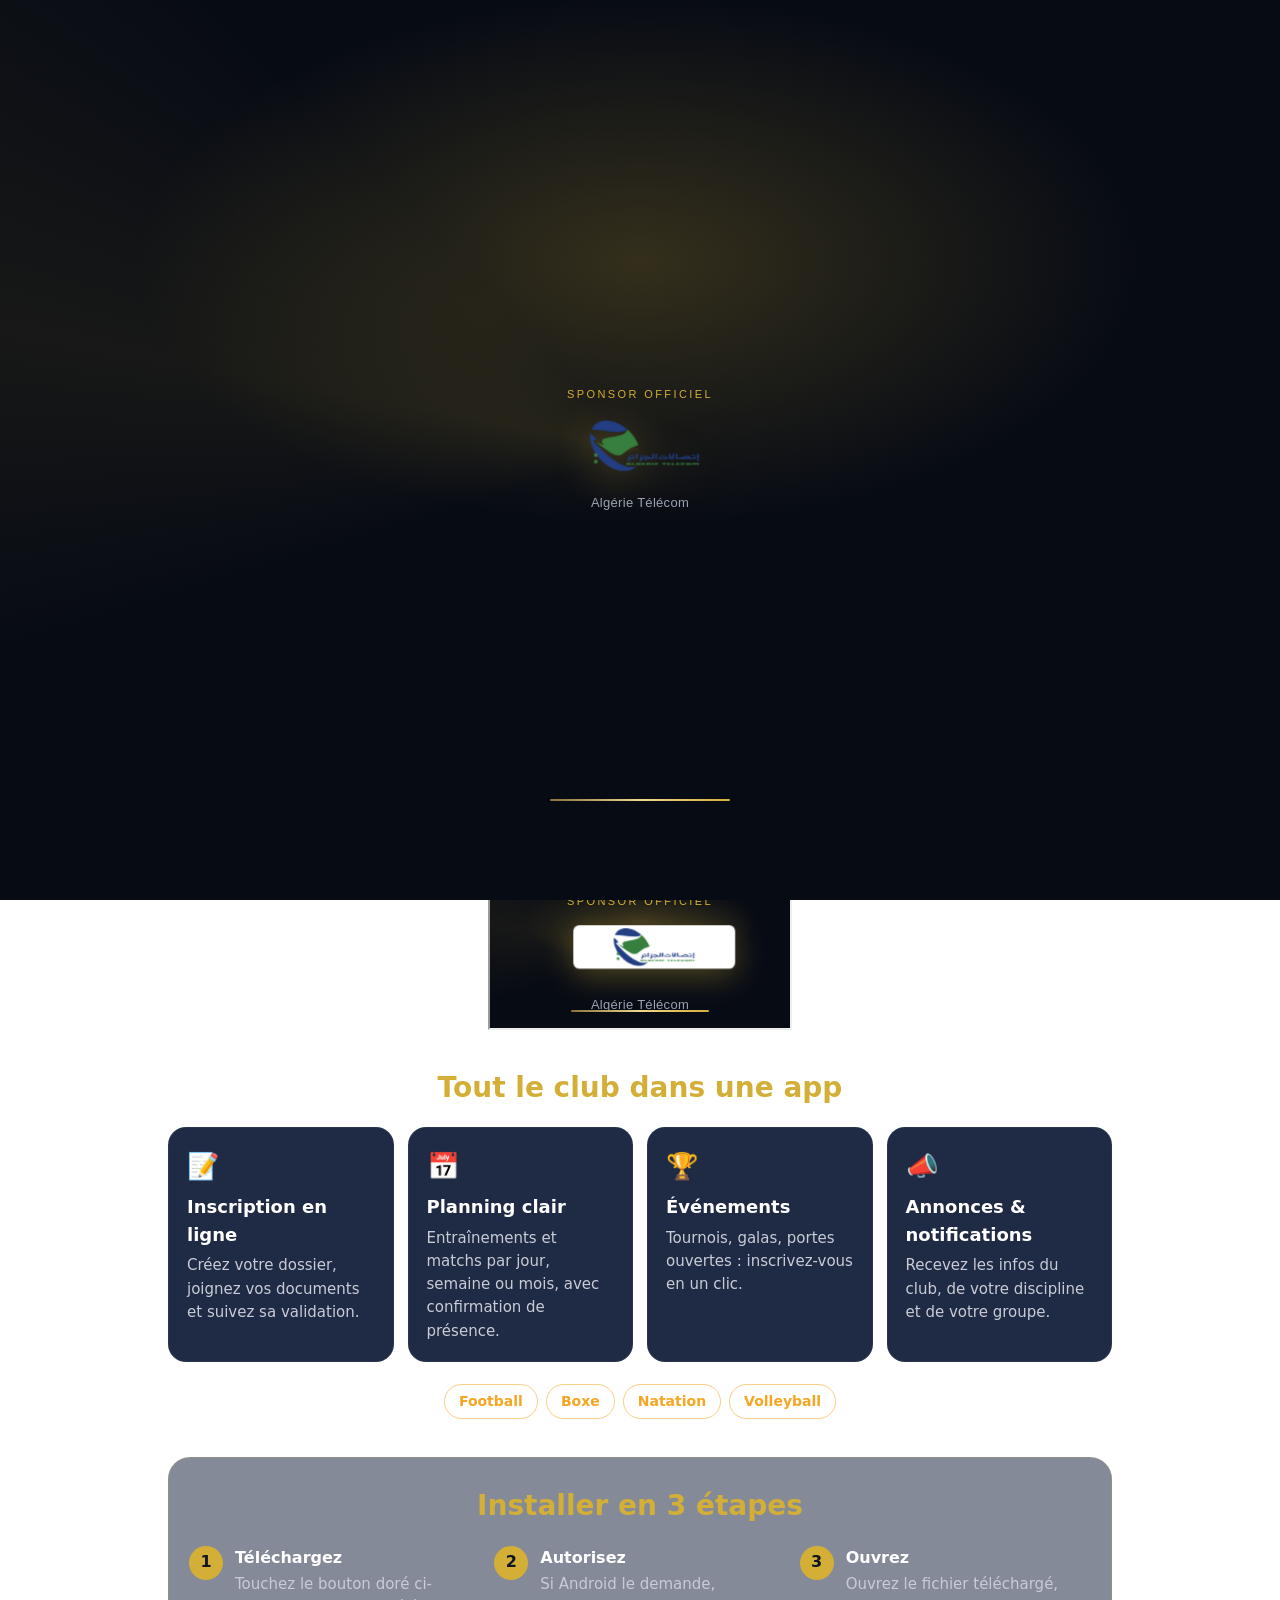
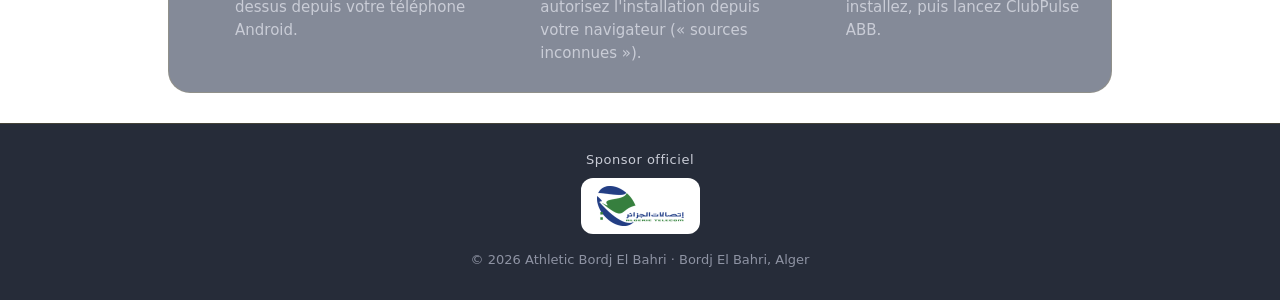
==== commit 7aa8ea86: "Site ABB: mise en page web, l'app reste dans l'apercu" ====
--- a/index.html
+++ b/index.html
@@ -4,10 +4,10 @@
   <meta charset="UTF-8">
   <meta name="viewport" content="width=device-width, initial-scale=1">
   <title>ClubPulse — Athletic Bordj El Bahri (ABB)</title>
-  <meta name="description" content="ClubPulse, l'application officielle de l'Athletic Bordj El Bahri : inscriptions, planning, événements et annonces du club.">
-  <meta name="theme-color" content="#1A1A2E">
+  <meta name="description" content="Site officiel de l'Athletic Bordj El Bahri. L'application ClubPulse : inscriptions, planning, événements.">
+  <meta name="theme-color" content="#09090B">
   <meta property="og:title" content="ClubPulse — Athletic Bordj El Bahri">
-  <meta property="og:description" content="Téléchargez l'application Android du club ABB.">
+  <meta property="og:description" content="Site du club ABB et application Android.">
   <meta property="og:image" content="assets/logo-abb-full.png">
   <link rel="icon" type="image/png" href="assets/favicon.png">
   <link rel="stylesheet" href="assets/style.css">
@@ -30,51 +30,49 @@
   </div>
 
   <header class="topbar">
-    <a class="brand" href="#top">
-      <img src="assets/logo-abb-emblem.png" alt="ABB" width="36" height="36">
-      <span>ClubPulse <b>ABB</b></span>
-    </a>
-    <nav class="lang" aria-label="Langue / Language / اللغة">
-      <button type="button" data-lang="fr" lang="fr">FR</button>
-      <button type="button" data-lang="ar" lang="ar">عربي</button>
-      <button type="button" data-lang="en" lang="en">EN</button>
-    </nav>
+    <div class="wrap bar">
+      <a class="brand" href="#top">
+        <img src="assets/logo-abb-emblem.png" alt="" width="42" height="42">
+        <span>Athletic <b>Bordj El Bahri</b></span>
+      </a>
+      <nav class="sitenav">
+        <a href="#club">Le club</a>
+        <a href="#app">L'application</a>
+        <a href="#install">Installer</a>
+      </nav>
+      <nav class="lang" aria-label="Langue">
+        <button type="button" data-lang="fr" lang="fr" aria-pressed="true">FR</button>
+        <button type="button" data-lang="ar" lang="ar">AR</button>
+        <button type="button" data-lang="en" lang="en">EN</button>
+      </nav>
+    </div>
   </header>
 
   <main id="top">
-    <section class="hero">
-      <img class="hero-logo" src="assets/logo-abb-full.png" alt="Athletic Bordj El Bahri" width="220">
-      <p class="eyebrow" data-i18n="eyebrow">Application officielle du club</p>
-      <h1 data-i18n="title">Athletic Bordj El Bahri</h1>
-      <p class="lead" data-i18n="lead">Inscriptions, planning des entraînements, événements et annonces du club — dans votre poche.</p>
-
-      <a class="btn-apk" id="apk-link" href="ClubPulse-ABB-release.apk" download>
-        <svg viewBox="0 0 24 24" width="30" height="30" aria-hidden="true"><path fill="currentColor" d="M17.6 9.48l1.84-3.18a.4.4 0 0 0-.69-.4l-1.87 3.22A11.4 11.4 0 0 0 12 8.1c-1.77 0-3.43.4-4.88 1.02L5.25 5.9a.4.4 0 0 0-.69.4L6.4 9.48A10.8 10.8 0 0 0 1 18h22a10.8 10.8 0 0 0-5.4-8.52zM7 15.25a1.25 1.25 0 1 1 0-2.5 1.25 1.25 0 0 1 0 2.5zm10 0a1.25 1.25 0 1 1 0-2.5 1.25 1.25 0 0 1 0 2.5z"/></svg>
-        <span class="btn-text">
-          <strong data-i18n="download">Télécharger l'APK Android</strong>
-          <small><span data-i18n="apkMeta">Version</span> 1.1.0 · <span dir="ltr">57</span> <span data-i18n="mb">Mo</span></small>
-        </span>
-      </a>
-      <a class="btn-web" id="web-link" href="app/" data-i18n="openWeb">Ouvrir la démo web</a>
-      <a class="btn-web" href="premium/">Voir l’interface premium</a>
-      <a class="btn-web" href="motion/">Courbes de Bézier</a>
-      <a class="btn-web" href="motion/3d/">Bézier 3D</a>
-      <a class="btn-web" href="motion/physics/">Physique ressort</a>
-      <a class="btn-web" href="motion/smooth/">Lissage</a>
-      <a class="btn-web" href="motion/kalman/">Kalman</a>
-      <p class="note" data-i18n="note">Gratuit · Android 7.0 ou plus · Français, العربية, English</p>
+    <section class="hero wrap">
+      <div class="hero-copy">
+        <img class="hero-logo" src="assets/logo-abb-full.png" alt="Athletic Bordj El Bahri" width="120">
+        <p class="eyebrow" data-i18n="eyebrow">Application officielle du club</p>
+        <h1 data-i18n="title">Athletic Bordj El Bahri</h1>
+        <p class="lead" data-i18n="lead">Inscriptions, planning des entraînements, événements et annonces du club — dans votre poche.</p>
+        <div class="actions">
+          <a class="btn-apk" id="apk-link" href="ClubPulse-ABB-release.apk" download>
+            <svg viewBox="0 0 24 24" width="26" height="26" aria-hidden="true"><path fill="currentColor" d="M17.6 9.48l1.84-3.18a.4.4 0 0 0-.69-.4l-1.87 3.22A11.4 11.4 0 0 0 12 8.1c-1.77 0-3.43.4-4.88 1.02L5.25 5.9a.4.4 0 0 0-.69.4L6.4 9.48A10.8 10.8 0 0 0 1 18h22a10.8 10.8 0 0 0-5.4-8.52zM7 15.25a1.25 1.25 0 1 1 0-2.5 1.25 1.25 0 0 1 0 2.5zm10 0a1.25 1.25 0 1 1 0-2.5 1.25 1.25 0 0 1 0 2.5z"/></svg>
+            <span class="btn-text">
+              <strong data-i18n="download">Télécharger l'APK Android</strong>
+              <small><span data-i18n="apkMeta">Version</span> 1.1.0 · <span dir="ltr">57</span> <span data-i18n="mb">Mo</span></small>
+            </span>
+          </a>
+          <a class="btn-web" id="web-link" href="app/" data-i18n="openWeb">Ouvrir la démo web</a>
+        </div>
+        <p class="note" data-i18n="note">Gratuit · Android 7.0 ou plus · Français, العربية, English</p>
+      </div>
+      <aside class="hero-device" id="app" aria-label="Aperçu de l'application">
+        <iframe src="premium/" title="Application ClubPulse ABB"></iframe>
+      </aside>
     </section>
 
-    <section class="install">
-      <h2 data-i18n="installTitle">Installer en 3 étapes</h2>
-      <ol>
-        <li><span class="num">1</span><div><b data-i18n="s1t">Téléchargez</b><p data-i18n="s1">Touchez le bouton doré ci-dessus depuis votre téléphone Android.</p></div></li>
-        <li><span class="num">2</span><div><b data-i18n="s2t">Autorisez</b><p data-i18n="s2">Si Android le demande, autorisez l'installation depuis votre navigateur (« sources inconnues »).</p></div></li>
-        <li><span class="num">3</span><div><b data-i18n="s3t">Ouvrez</b><p data-i18n="s3">Ouvrez le fichier téléchargé, installez, puis lancez ClubPulse ABB.</p></div></li>
-      </ol>
-    </section>
-
-    <section class="features">
+    <section class="features wrap" id="club">
       <h2 data-i18n="featuresTitle">Tout le club dans une app</h2>
       <div class="grid">
         <article><div class="ico">📝</div><h3 data-i18n="f1t">Inscription en ligne</h3><p data-i18n="f1">Créez votre dossier, joignez vos documents et suivez sa validation.</p></article>
@@ -86,12 +84,21 @@
         <span data-i18n="d1">Football</span><span data-i18n="d2">Boxe</span><span data-i18n="d3">Natation</span><span data-i18n="d4">Volleyball</span>
       </div>
     </section>
+
+    <section class="install wrap" id="install">
+      <h2 data-i18n="installTitle">Installer en 3 étapes</h2>
+      <ol>
+        <li><span class="num">1</span><div><b data-i18n="s1t">Téléchargez</b><p data-i18n="s1">Touchez le bouton doré ci-dessus depuis votre téléphone Android.</p></div></li>
+        <li><span class="num">2</span><div><b data-i18n="s2t">Autorisez</b><p data-i18n="s2">Si Android le demande, autorisez l'installation depuis votre navigateur (« sources inconnues »).</p></div></li>
+        <li><span class="num">3</span><div><b data-i18n="s3t">Ouvrez</b><p data-i18n="s3">Ouvrez le fichier téléchargé, installez, puis lancez ClubPulse ABB.</p></div></li>
+      </ol>
+    </section>
   </main>
 
   <footer class="footer">
-    <div class="sponsor">
+    <div class="wrap sponsor">
       <span data-i18n="sponsor">Sponsor officiel</span>
-      <div class="sponsor-logo"><img src="assets/sponsor-algerie-telecom.png" alt="Algérie Télécom" height="40"></div>
+      <div class="sponsor-logo"><img src="assets/sponsor-at-mark.png" alt="Algérie Télécom" height="48"></div>
     </div>
     <p class="copy">© <span id="year">2026</span> Athletic Bordj El Bahri · <span data-i18n="city">Bordj El Bahri, Alger</span></p>
   </footer>
